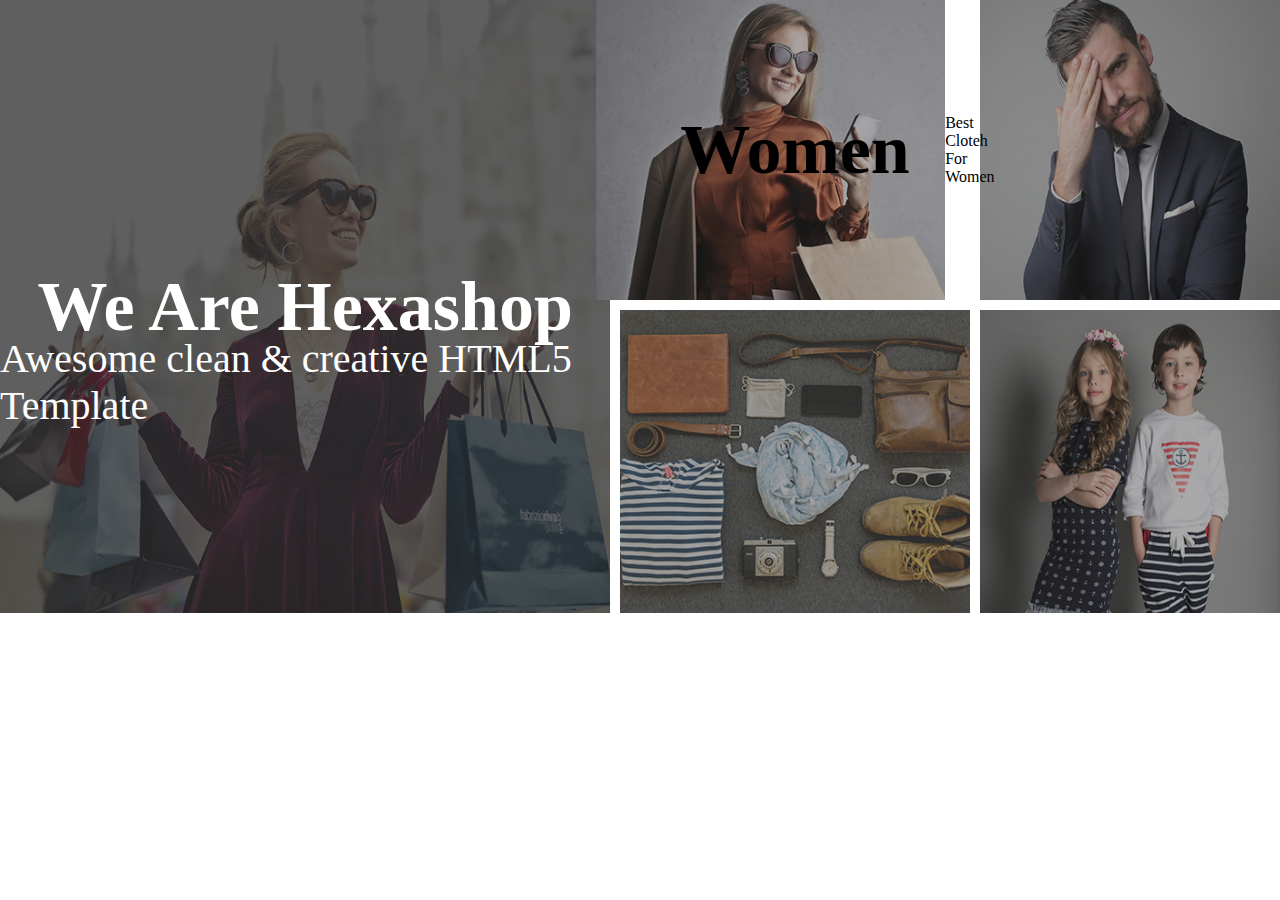
==== 27.03SM/index.html @ 57826201 "Add files via upload" ====
<!DOCTYPE html>
<html lang="en">
<head>
    <meta charset="UTF-8">
    <meta name="viewport" content="width=device-width, initial-scale=1.0">
    <title>Document</title>
    <link rel="stylesheet" href="assets/style/css/main.css">
</head>
<body>
    <div class="container">
        <div class="item1 item"> 
            <img src="assets/images/left-banner-image.jpg" alt="">
            <h1> We Are Hexashop</h1>
            <p> Awesome clean & creative HTML5 Template </p>
        </div>
        <div class="item2 item">
            <img src="assets/images/baner-right-image-01.jpg" alt="">
           <h1>Women</h1>
           <p>Best Cloteh For Women</p>
        </div>
        <div class="item3 item"> 
            <img src="assets/images/baner-right-image-02.jpg" alt="">
        </div>
        <div class="item4 item">
            <img src="assets/images/baner-right-image-03.jpg" alt="">
        </div>
        <div class="item5 item">
            <img src="assets/images/baner-right-image-04.jpg" alt="">
        </div>
    </div>  
</body>
</html>
---- 27.03SM/assets/style/css/main.css ----
* {
  margin: 0;
  padding: 0;
  box-sizing: border-box;
}

.container {
  width: 100%;
  height: 10vh;
  display: grid;
  grid-template-columns: repeat(4 1fr);
  gap: 10px;
}

.item1 {
  grid-area: 1/1/span 2/span 2;
  position: relative;
  display: flex;
  justify-content: center;
  align-items: center;
}
.item1 h1 {
  position: absolute;
  font-size: 70px;
  color: white;
}
.item1 p {
  position: absolute;
  font-size: 40px;
  margin-top: 150px;
  color: white;
}

.item2 {
  grid-area: 1/3/span 1/span 1;
  position: relative;
  display: flex;
  justify-content: center;
  align-items: center;
}
.item2 h1 {
  position: absolute;
  font-size: 70px;
}

.item3 {
  grid-area: 1/4/span 1/span 1;
}

.item4 {
  grid-area: 2/4/span 1/span 1;
}

.item5 {
  grid-area: 2/3/span 1/span 1;
}

img {
  height: 100%;
  width: 100%;
}/*# sourceMappingURL=main.css.map */
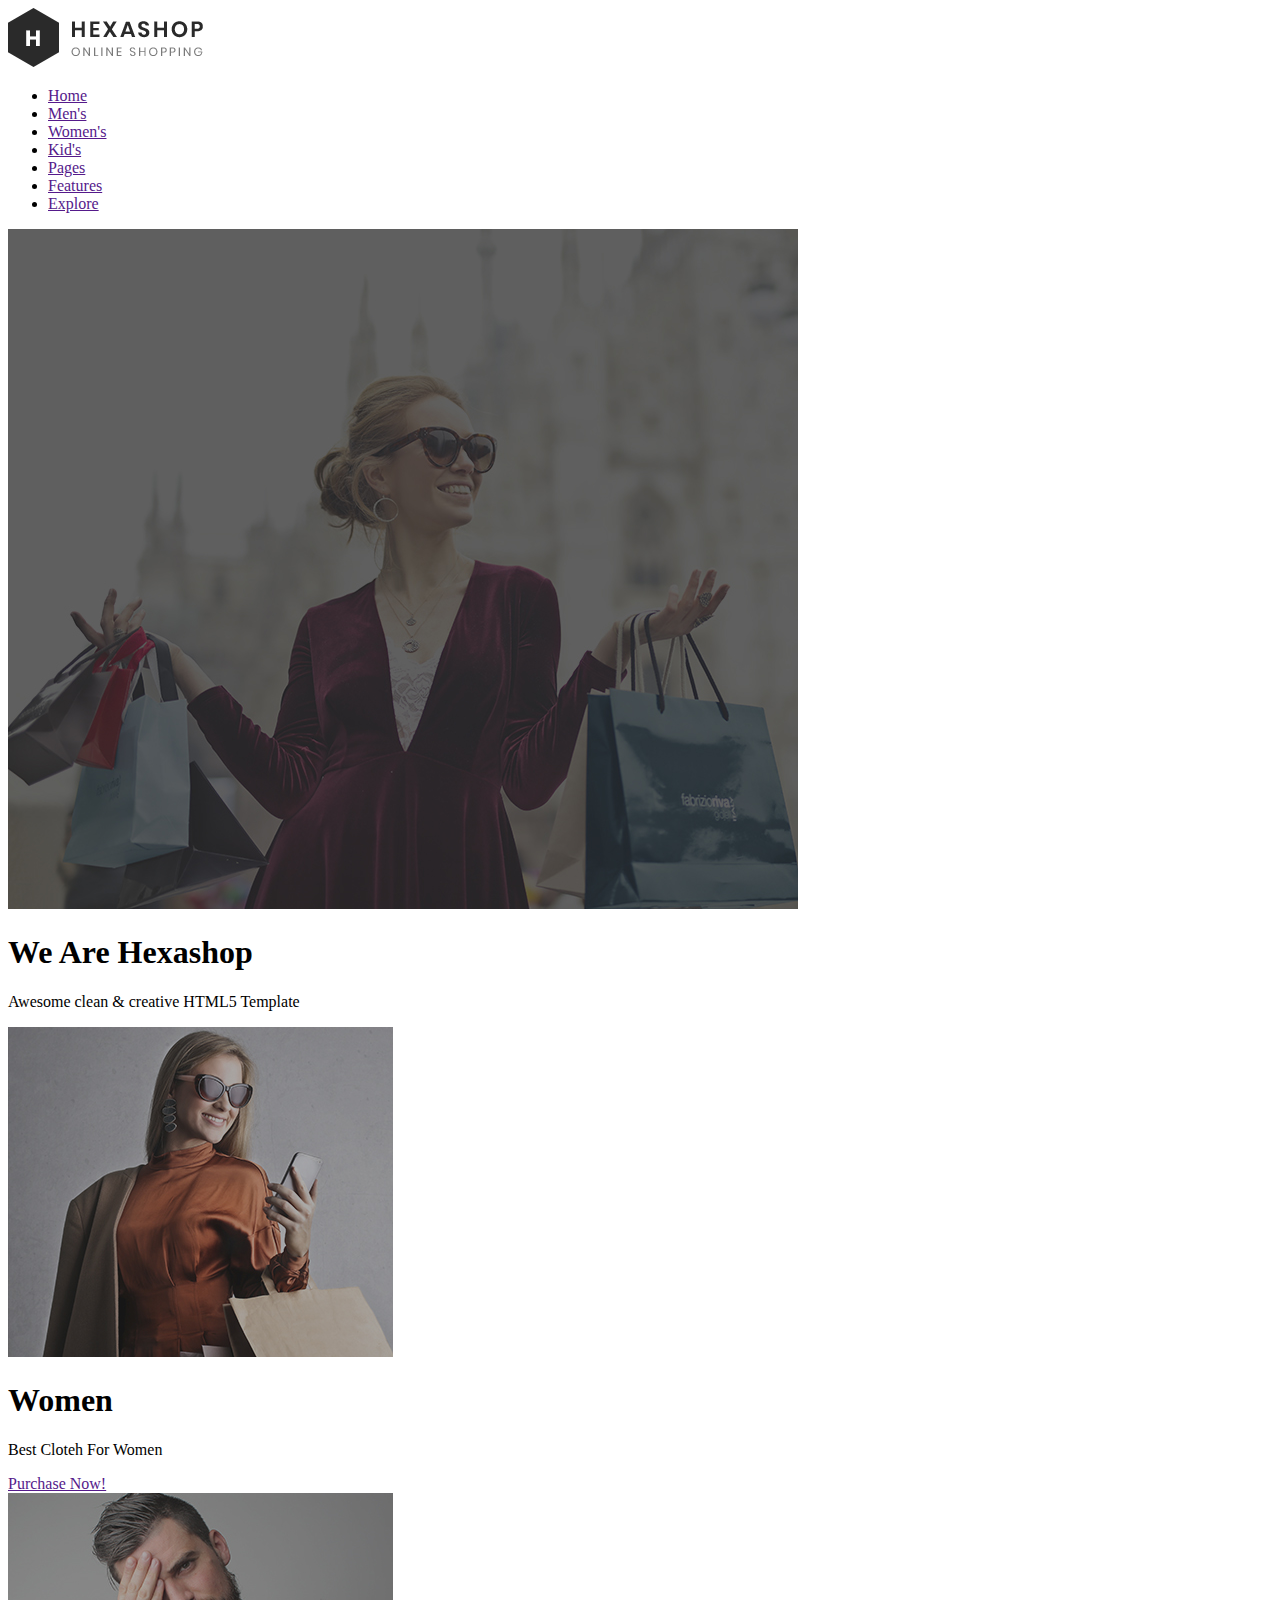
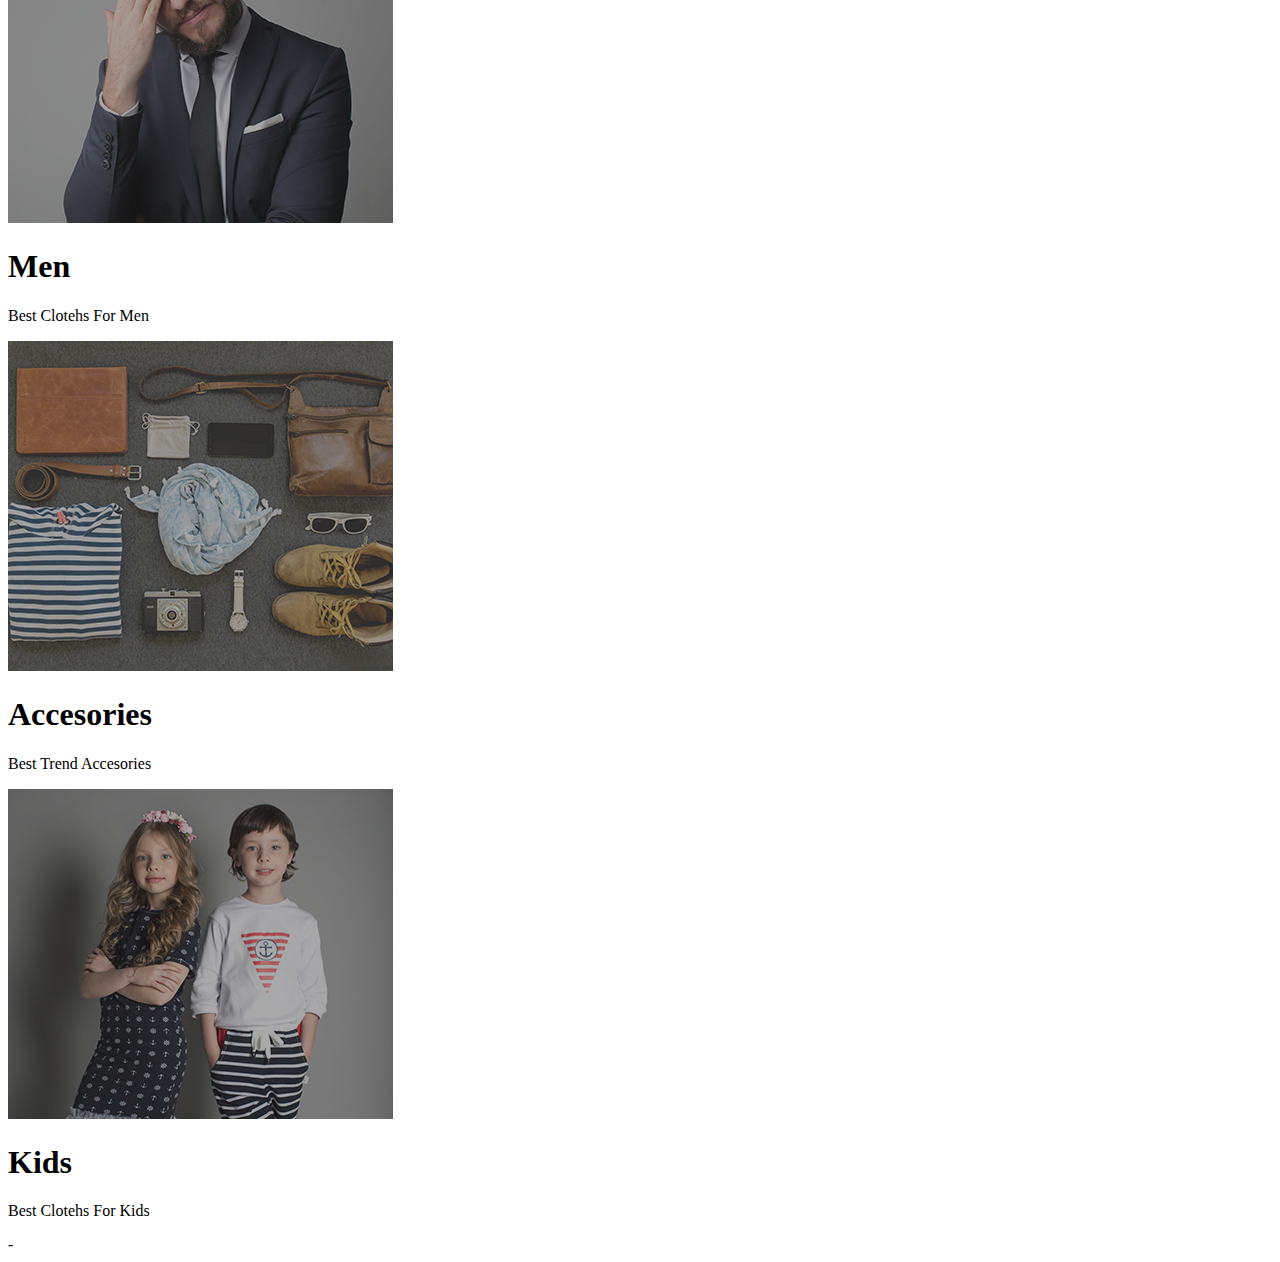
==== commit a32c2801: "Add files via upload" ====
--- a/27.03SM/index.html
+++ b/27.03SM/index.html
@@ -4,29 +4,113 @@
     <meta charset="UTF-8">
     <meta name="viewport" content="width=device-width, initial-scale=1.0">
     <title>Document</title>
-    <link rel="stylesheet" href="assets/style/css/main.css">
 </head>
 <body>
+    
+    <header>
+      <div class="container_1">
+        <div class="nav">
+          <div class="logo">
+            <img src="assets/style/css/logo.png" alt="" />
+          </div>
+
+          <ul class="navlist">
+
+            <li class="navlist_item"><a href="">Home</a></li>
+
+            <li class="navlist_item"><a href="">Men's</a></li>
+
+            <li class="navlist_item"><a href="">Women's</a></li>
+
+            <li class="navlist_item"><a href="">Kid's</a></li>
+
+            <li class="navlist_item"><a href="">Pages</a></li>
+
+            <li class="navlist_item"><a href="">Features</a></li>
+
+            <li class="navlist_item"><a href="">Explore</a></li>
+          </ul>
+        </div>
+      </div>
+    </header>
+
     <div class="container">
-        <div class="item1 item"> 
-            <img src="assets/images/left-banner-image.jpg" alt="">
-            <h1> We Are Hexashop</h1>
-            <p> Awesome clean & creative HTML5 Template </p>
+      <div class="item1 item">
+        <img src="assets/images/left-banner-image.jpg" alt="" />
+        <h1>We Are Hexashop</h1>
+        <p>Awesome clean & creative HTML5 Template</p>
+      </div>
+      <div class="item2 item">
+        <img src="assets/images/baner-right-image-01.jpg" alt="" />
+        <h1>Women</h1>
+        <p>Best Cloteh For Women</p>
+        <a href=""> Purchase Now!</a>
+      </div>
+      <div class="item3 item">
+        <img src="assets/images/baner-right-image-02.jpg" alt="" />
+        <h1>Men</h1>
+        <p>Best Clotehs For Men</p>
+      </div>
+      <div class="item4 item">
+        <img src="assets/images/baner-right-image-04.jpg" alt="" />
+        <h1>Accesories</h1>
+        <p>Best Trend Accesories</p>
+        <p></p>
+      </div>
+      <div class="item5 item">
+        <img src="assets/images/baner-right-image-03.jpg" alt="" />
+        <h1>Kids</h1>
+        <p>Best Clotehs For Kids</p>
+      </div>
+    <!-- </div>  -->
+    <!-- <section>
+    <div class="hello"> 
+        <h1> Women's Latest</h1>
+        <p> Details to details is what makes Hexashop different from the other themes.</p>
+    </div>
+    <div class="container_2">
+        <div class="box1 box"> 
+            <img src="assets/images/women-01.jpg" alt="">
+            <h1> New Grean Jacekt</h1>
         </div>
-        <div class="item2 item">
-            <img src="assets/images/baner-right-image-01.jpg" alt="">
-           <h1>Women</h1>
-           <p>Best Cloteh For Women</p>
+        <div class="box2 box"> 
+            <img src="assets/images/women-02.jpg" alt="">
         </div>
-        <div class="item3 item"> 
-            <img src="assets/images/baner-right-image-02.jpg" alt="">
+        <div class="box3 box">
+            <img src="assets/images/women-03.jpg" alt="">
         </div>
-        <div class="item4 item">
-            <img src="assets/images/baner-right-image-03.jpg" alt="">
+       </section>
+    </div>
+
+    <div class="container_3">
+        <div class="item-1 item-1">
+            <h1>Explore Our Products</h1>
+            <p> You are allowed to use this HexaShop HTML CSS template. You can feel free to modify or edit this layout. You can convert this template as any kind of ecommerce CMS theme as you wish.
+                You are not allowed to redistribute this template ZIP file on any other website.
+                
+                There are 5 pages included in this HexaShop Template and we are providing it to you for absolutely free of charge at our TemplateMo website. There are web development costs for us.
+                
+         
+        
         </div>
-        <div class="item5 item">
-            <img src="assets/images/baner-right-image-04.jpg" alt="">
+        <div class="item-2 item-2">
+          <h3>Leather Bags</h3>
+          <p> Latest Collection </p>
         </div>
-    </div>  
-</body>
-</html>+        <div class="item-3 item-3">
+            <img src="assets/images/explore-image-01.jpg" alt="">
+          
+        </div>
+        <div class="item-4 item-4">
+            <img src="assets/style/css/w1920h780.png" alt="">
+        
+        </div>
+        <div class="item-5 item-5">
+            <h3>Different Types</h3>
+            <p>Over 304 Products</p>
+          -->
+        </div>
+   </body>
+</html> - 
+
+   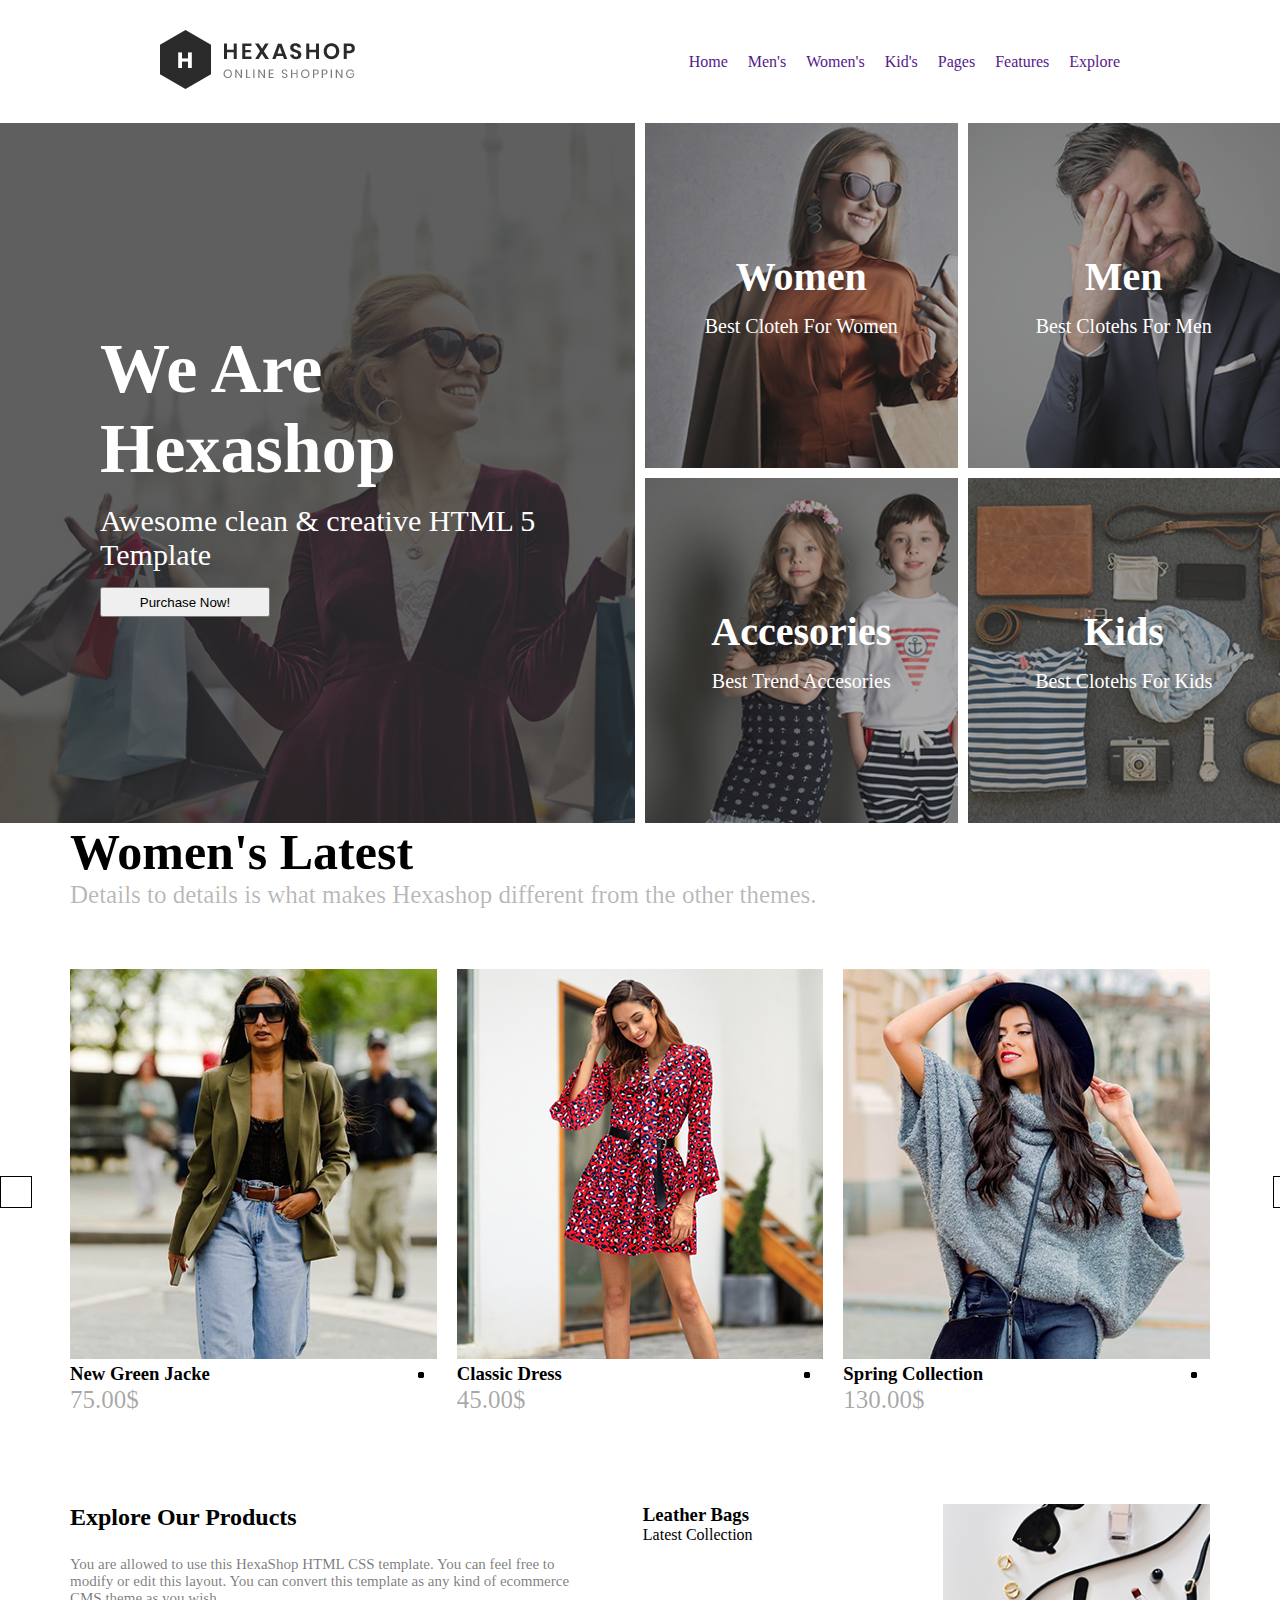
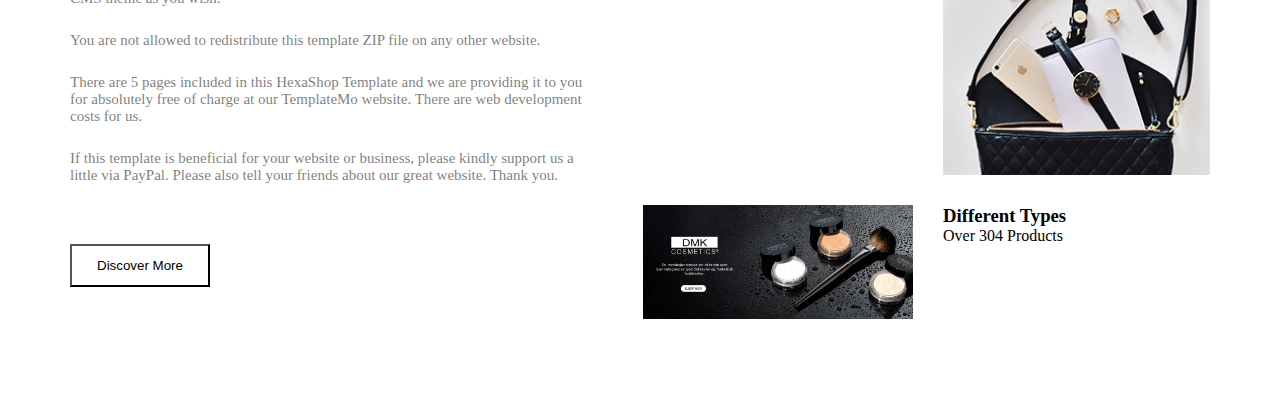
==== commit a8a1e06d: "Add files via upload" ====
--- a/27.03SM/index.html
+++ b/27.03SM/index.html
@@ -1,116 +1,173 @@
 <!DOCTYPE html>
 <html lang="en">
+
 <head>
-    <meta charset="UTF-8">
-    <meta name="viewport" content="width=device-width, initial-scale=1.0">
-    <title>Document</title>
+  <meta charset="UTF-8">
+  <meta name="viewport" content="width=device-width, initial-scale=1.0">
+  <link rel="stylesheet" href="assets/style/css/main.css">
+  <title>Document</title>
 </head>
+
 <body>
-    
-    <header>
-      <div class="container_1">
-        <div class="nav">
-          <div class="logo">
-            <img src="assets/style/css/logo.png" alt="" />
-          </div>
 
-          <ul class="navlist">
+  <header>
+    <div class="container-nav">
+      <div class="nav">
+        <div class="logo">
+          <img src="assets/style/css/logo.png" alt="" />
+        </div>
 
-            <li class="navlist_item"><a href="">Home</a></li>
+        <ul class="navlist">
 
-            <li class="navlist_item"><a href="">Men's</a></li>
+          <li class="navlist_item"><a href="">Home</a></li>
 
-            <li class="navlist_item"><a href="">Women's</a></li>
+          <li class="navlist_item"><a href="">Men's</a></li>
 
-            <li class="navlist_item"><a href="">Kid's</a></li>
+          <li class="navlist_item"><a href="">Women's</a></li>
 
-            <li class="navlist_item"><a href="">Pages</a></li>
+          <li class="navlist_item"><a href="">Kid's</a></li>
 
-            <li class="navlist_item"><a href="">Features</a></li>
+          <li class="navlist_item"><a href="">Pages</a></li>
 
-            <li class="navlist_item"><a href="">Explore</a></li>
+          <li class="navlist_item"><a href="">Features</a></li>
+
+          <li class="navlist_item"><a href="">Explore</a></li>
+        </ul>
+      </div>
+    </div>
+  </header>
+  <div class="ilahe">
+    <div class="item1">
+      <div class="hero">
+        <h1>We Are Hexashop</h1>
+        <p>Awesome clean & creative HTML 5 Template</p>
+        <button type="button" class="btn btn-primary mybtn"
+          style="--bs-btn-padding-y: .25rem; --bs-btn-padding-x: .5rem; --bs-btn-font-size: .75rem;">
+          Purchase Now!
+        </button>
+      </div>
+    </div>
+    <div class="item2 item">
+      <h1>Women</h1>
+      <p>Best Cloteh For Women</p>
+    </div>
+    <div class="item3 item">
+      <h1>Men</h1>
+      <p>Best Clotehs For Men</p>
+    </div>
+    <div class="item4 item">
+      <h1>Accesories</h1>
+      <p>Best Trend Accesories</p>
+    </div>
+    <div class="item5 item">
+      <h1>Kids</h1>
+      <p>Best Clotehs For Kids</p>
+    </div>
+  </div>
+  </div>
+  </div>
+
+  <section id = "women's-section">
+    <div class="container">
+    <div class="upper-text">
+            <h1>Women's Latest</h1>
+            <p>Details to details is what makes Hexashop different from the other themes.</p>
+        </div>
+        <div class="women-content">
+            <i class="fa-solid fa-arrow-left"></i>
+            <div class="content">
+            <div class="content-image">
+            <img src="./assets/images/women-01.jpg" alt="">
+            </div>
+        <div class="rate">
+            <h3> New Green Jacke</h3>
+          <ul>
+            <li><i class="fa-solid fa-star"></i></li>
+            <li><i class="fa-solid fa-star"></i></li>
+            <li><i class="fa-solid fa-star"></i></li>
+            <li><i class="fa-solid fa-star"></i></li>
+            <li><i class="fa-solid fa-star"></i></li>
           </ul>
         </div>
+        <div class="price">
+            <p>75.00$</p>
+           </div>
+           </div>
+        <div class="content">
+        <div class="content-image">
+            <img src="./assets/images/women-02.jpg" alt="">    
+        </div>
+        <div class="rate">
+           <h3>Classic Dress</h3> 
+                    
+          <ul>
+            <li><i class="fa-solid fa-star"></i></li>
+            <li><i class="fa-solid fa-star"></i></li>
+            <li><i class="fa-solid fa-star"></i></li>
+            <li><i class="fa-solid fa-star"></i></li>
+            <li><i class="fa-solid fa-star"></i></li>
+          </ul>
+          </div>
+          <div class="price">
+            <p>45.00$</p>
+         </div>
+        </div>
+        <div class="content">
+        <div class="content-image">
+            <img src="./assets/images/women-03.jpg" alt="">     
+        </div>
+       <div class="rate">
+          <h3>Spring Collection</h3>
+        <ul>
+          <li><i class="fa-solid fa-star"></i></li>
+          <li><i class="fa-solid fa-star"></i></li>
+          <li><i class="fa-solid fa-star"></i></li>
+          <li><i class="fa-solid fa-star"></i></li>
+          <li><i class="fa-solid fa-star"></i></li>
+        </ul>
+        </div>
+        <div class="price">
+          <p>130.00$</p>
+       </div>
+       </div>
+          <i class="fa-solid fa-arrow-right"></i>
+        </div>
+    </div>
+</section>
+
+ <section id="explore-section">
+  <div class="container">
+      <div class="text">
+          <h2>Explore Our Products</h2>
+          <p>You are allowed to use this HexaShop HTML CSS template. You can feel free to modify or edit this
+              layout. You can convert this template as any kind of ecommerce CMS theme as you wish.</p>
+              <p> You are not allowed to redistribute this template ZIP file on any other website.</p>
+          <p>There are 5 pages included in this HexaShop Template and we are providing it to you for
+              absolutely free of charge at our TemplateMo website. There are web development costs for us.</p>
+          <p>If this template is beneficial for your website or business, please kindly support us a little
+              via PayPal. Please also tell your friends about our great website. Thank you.
+          </p>
+          <button>Discover More</button>
       </div>
-    </header>
+      <div class="leather-bag random">
+          <h3>Leather Bags</h3>
+          <p>Latest Collection</p>
+      </div>
+      <div class="image1">
+          <img src="./assets/images/explore-image-01.jpg" alt="">
+      </div>
+      <div class="image2">
+          <img src="./assets/style/css/w1920h780.png" alt="">
+      </div>
+      <div class="different-type random">
+          <h3>Different Types</h3>
+          <p>Over 304 Products</p>
+      </div>
 
-    <div class="container">
-      <div class="item1 item">
-        <img src="assets/images/left-banner-image.jpg" alt="" />
-        <h1>We Are Hexashop</h1>
-        <p>Awesome clean & creative HTML5 Template</p>
-      </div>
-      <div class="item2 item">
-        <img src="assets/images/baner-right-image-01.jpg" alt="" />
-        <h1>Women</h1>
-        <p>Best Cloteh For Women</p>
-        <a href=""> Purchase Now!</a>
-      </div>
-      <div class="item3 item">
-        <img src="assets/images/baner-right-image-02.jpg" alt="" />
-        <h1>Men</h1>
-        <p>Best Clotehs For Men</p>
-      </div>
-      <div class="item4 item">
-        <img src="assets/images/baner-right-image-04.jpg" alt="" />
-        <h1>Accesories</h1>
-        <p>Best Trend Accesories</p>
-        <p></p>
-      </div>
-      <div class="item5 item">
-        <img src="assets/images/baner-right-image-03.jpg" alt="" />
-        <h1>Kids</h1>
-        <p>Best Clotehs For Kids</p>
-      </div>
-    <!-- </div>  -->
-    <!-- <section>
-    <div class="hello"> 
-        <h1> Women's Latest</h1>
-        <p> Details to details is what makes Hexashop different from the other themes.</p>
-    </div>
-    <div class="container_2">
-        <div class="box1 box"> 
-            <img src="assets/images/women-01.jpg" alt="">
-            <h1> New Grean Jacekt</h1>
-        </div>
-        <div class="box2 box"> 
-            <img src="assets/images/women-02.jpg" alt="">
-        </div>
-        <div class="box3 box">
-            <img src="assets/images/women-03.jpg" alt="">
-        </div>
-       </section>
-    </div>
+  </div>
 
-    <div class="container_3">
-        <div class="item-1 item-1">
-            <h1>Explore Our Products</h1>
-            <p> You are allowed to use this HexaShop HTML CSS template. You can feel free to modify or edit this layout. You can convert this template as any kind of ecommerce CMS theme as you wish.
-                You are not allowed to redistribute this template ZIP file on any other website.
-                
-                There are 5 pages included in this HexaShop Template and we are providing it to you for absolutely free of charge at our TemplateMo website. There are web development costs for us.
-                
-         
-        
-        </div>
-        <div class="item-2 item-2">
-          <h3>Leather Bags</h3>
-          <p> Latest Collection </p>
-        </div>
-        <div class="item-3 item-3">
-            <img src="assets/images/explore-image-01.jpg" alt="">
-          
-        </div>
-        <div class="item-4 item-4">
-            <img src="assets/style/css/w1920h780.png" alt="">
-        
-        </div>
-        <div class="item-5 item-5">
-            <h3>Different Types</h3>
-            <p>Over 304 Products</p>
-          -->
-        </div>
-   </body>
-</html> - 
+</section>
 
-   +</body>
+
+</html>--- a/27.03SM/assets/style/css/main.css
+++ b/27.03SM/assets/style/css/main.css
@@ -0,0 +1,273 @@
+* {
+  margin: 0;
+  padding: 0;
+  box-sizing: border-box;
+}
+
+.container-nav {
+  max-width: 960px;
+  margin: 0 auto;
+}
+.container-nav .nav {
+  padding: 30px 0;
+  display: flex;
+  justify-content: space-between;
+  align-items: center;
+}
+.container-nav .nav .navlist {
+  display: flex;
+  gap: 20px;
+}
+.container-nav .nav .navlist_item {
+  list-style: none;
+}
+.container-nav .nav .navlist_item a {
+  text-decoration: none;
+}
+
+.ilahe {
+  height: 700px;
+  display: grid;
+  grid-template-columns: repeat(4, 1fr);
+  gap: 10px;
+}
+.ilahe .item1 {
+  grid-area: 1/1/span 2/span 2;
+  background: url("../../images/left-banner-image.jpg");
+  background-repeat: no-repeat;
+  background-size: cover;
+}
+.ilahe .item1 .mybtn {
+  width: 170px;
+  height: 30px;
+}
+.ilahe .item1 h1 {
+  font-size: 70px;
+  color: white;
+}
+.ilahe .item1 p {
+  font-size: 30px;
+  color: white;
+}
+.ilahe .item2 {
+  grid-area: 1/3/span 1/span 1;
+  background: url("../../images/baner-right-image-01.jpg");
+  background-repeat: no-repeat;
+  background-size: cover;
+}
+.ilahe .item2 h1 {
+  font-size: 40px;
+  color: white;
+}
+.ilahe .item2 p {
+  font-size: 20px;
+  color: white;
+}
+.ilahe .item3 {
+  grid-area: 1/4/span 1/span 1;
+  background: url("../../images/baner-right-image-02.jpg");
+  background-repeat: no-repeat;
+  background-size: cover;
+}
+.ilahe .item3 h1 {
+  font-size: 40px;
+  color: white;
+}
+.ilahe .item3 p {
+  font-size: 20px;
+  color: white;
+}
+.ilahe .item4 {
+  grid-area: 2/3/span 1/span 1;
+  background: url("../../images/baner-right-image-03.jpg");
+  background-repeat: no-repeat;
+  background-size: cover;
+}
+.ilahe .item4 h1 {
+  font-size: 40px;
+  color: white;
+}
+.ilahe .item4 p {
+  font-size: 20px;
+  color: white;
+}
+.ilahe .item5 {
+  grid-area: 2/4/span 1/span 1;
+  background: url("../../images/baner-right-image-04.jpg");
+  background-repeat: no-repeat;
+  background-size: cover;
+}
+.ilahe .item5 h1 {
+  font-size: 40px;
+  color: white;
+}
+.ilahe .item5 p {
+  font-size: 20px;
+  color: white;
+}
+.ilahe .item {
+  display: flex;
+  flex-direction: column;
+  align-items: center;
+  justify-content: center;
+  gap: 15px;
+}
+.ilahe .hero {
+  display: flex;
+  flex-direction: column;
+  justify-content: center;
+  gap: 15px;
+  height: 100%;
+  margin-left: 100px;
+}
+
+.womens-section {
+  padding: 100px 0;
+}
+
+.container {
+  max-width: 1140px;
+  margin: auto;
+}
+.container .upper-text {
+  margin-bottom: 60px;
+}
+.container .upper-text h1 {
+  font-size: 50px;
+  font-weight: 700;
+  color: black;
+}
+.container .upper-text p {
+  font-size: 25px;
+  color: rgba(0, 0, 0, 0.288);
+  font-weight: 400;
+}
+
+.women-content {
+  display: flex;
+  justify-content: space-between;
+  align-items: center;
+  gap: 20px;
+  position: relative;
+}
+.women-content .fa-arrow-left {
+  position: absolute;
+  left: -70px;
+  padding: 15px;
+  border: 1px solid black;
+}
+.women-content .fa-arrow-right {
+  right: -95px;
+  position: absolute;
+  padding: 15px;
+  border: 1px solid black;
+}
+.women-content .content {
+  overflow: hidden;
+}
+.women-content .content .content-image {
+  position: relative;
+}
+.women-content .content .rate {
+  display: flex;
+  justify-content: space-between;
+}
+.women-content .content .rate h1 {
+  font-size: 30px;
+  color: black;
+}
+.women-content .content .rate ul {
+  display: flex;
+}
+.women-content .content .rate ul li {
+  font-size: 20px;
+}
+.women-content .content .price p {
+  font-size: 25px;
+  color: rgba(0, 0, 0, 0.356);
+  font-weight: 500;
+}
+.women-content .content .hidden-links {
+  bottom: 0;
+  left: 80px;
+  position: absolute;
+  transition: all 0.5s;
+  opacity: 0;
+  display: flex;
+  gap: 20px;
+}
+.women-content .content .hidden-links i {
+  padding: 20px;
+  background-color: white;
+}
+.women-content .content-image:hover .hidden-links {
+  bottom: 40px;
+  left: 80px;
+  opacity: 1;
+  text-align: center;
+}
+
+#explore-section {
+  padding: 90px 0;
+}
+#explore-section .container {
+  max-width: 1140px;
+  margin: auto;
+  gap: 30px;
+  display: grid;
+  grid-template-areas: "left-text left-text leather-bag top-image" "left-text left-text bottom-image different-type";
+}
+#explore-section .container .text {
+  grid-area: left-text;
+  margin-right: 30px;
+  display: flex;
+  flex-direction: column;
+  gap: 25px;
+}
+#explore-section .container .text p {
+  color: rgba(0, 0, 0, 0.534);
+  font-size: 15px;
+}
+#explore-section .container .text button {
+  max-width: 140px;
+  padding: 12px 25px;
+  margin-top: 35px;
+  background-color: white;
+}
+#explore-section .container .leather-bag {
+  grid-area: leather-bag;
+}
+#explore-section .image1 {
+  grid-area: top-image;
+}
+#explore-section .image1 img {
+  width: 100%;
+  height: 100%;
+}
+#explore-section .image2 {
+  grid-area: bottom-image;
+}
+#explore-section .image2 img {
+  width: 100%;
+  height: 100%;
+}
+#explore-section .different-type {
+  grid-area: different-type;
+}
+#explore-section .different-type .random {
+  display: flex;
+  flex-direction: column;
+  align-items: center;
+  justify-content: center;
+  background-color: white;
+}
+#explore-section .different-type .random h3 {
+  font-size: 20px;
+  font-weight: 800;
+  color: black;
+}
+#explore-section .different-type .random p {
+  font-size: 14px;
+  color: rgba(0, 0, 0, 0.219);
+  font-weight: 800;
+}/*# sourceMappingURL=main.css.map */